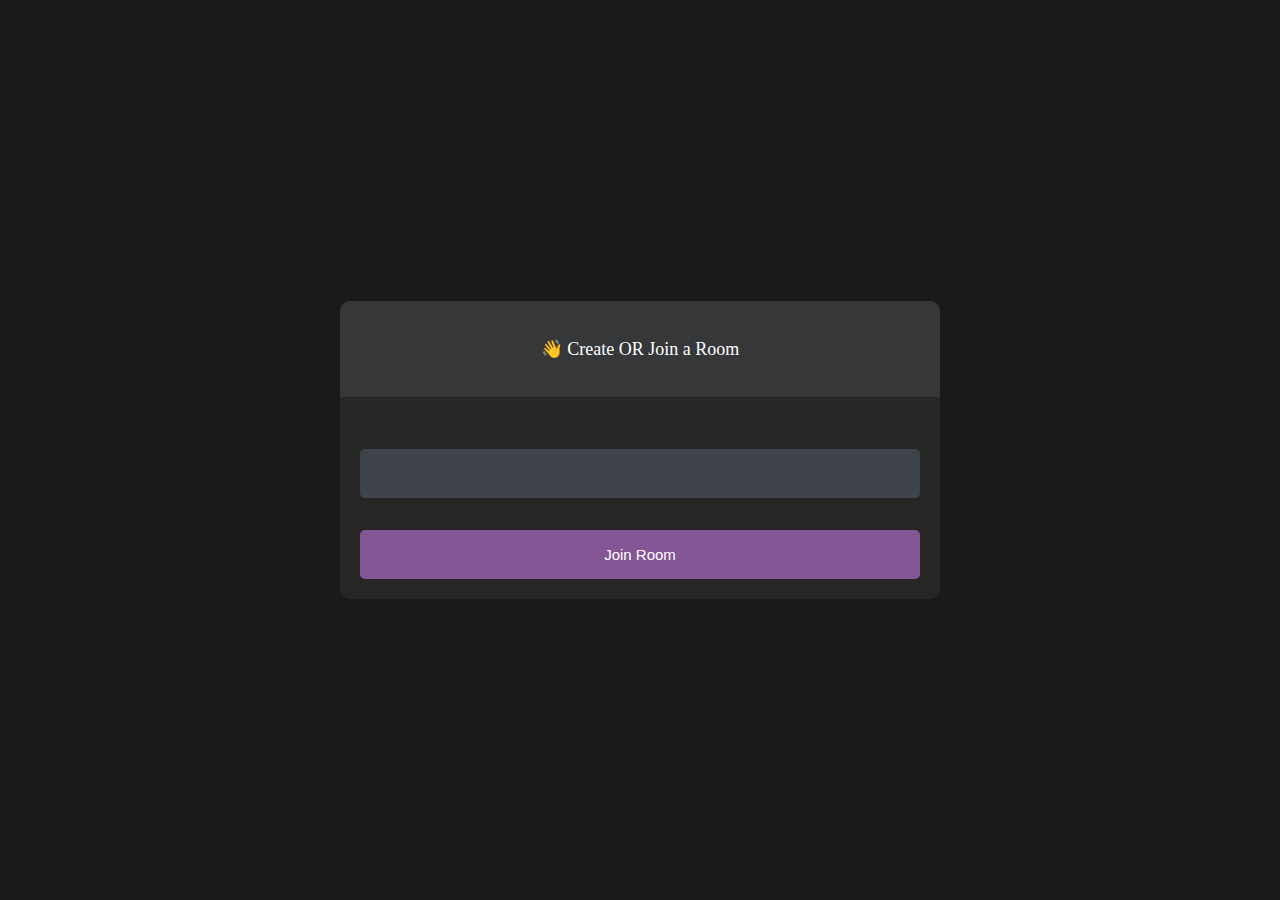
==== src/index.html @ 9889759d "init" ====
<!DOCTYPE html>
<html>
<head>
    <meta charset='utf-8'>
    <meta http-equiv='X-UA-Compatible' content='IE=edge'>
    <title>PeerChat</title>
    <meta name='viewport' content='width=device-width, initial-scale=1'>
    <link rel='stylesheet' type='text/css' media='screen' href='main.css'>
</head>
<body>

    <div id="videos">
        <video class="video-player" id="user-1" autoplay playsinline></video>
        <video class="video-player" id="user-2" autoplay playsinline></video>
    </div>

    <div id="controls">

        <div class="control-container" id="camera-btn">
            <img src="../icons/camera.png" />
        </div>

        <div class="control-container" id="mic-btn">
            <img src="../icons/mic.png" />
        </div>

        <a href="../lobby.html">
            <div class="control-container" id="leave-btn">
                <img src="../icons/phone.png" />
            </div>
        </a>

    </div>
    
</body>
<script src='agora-rtm-sdk-1.4.4.js'></script>
<script src='main.js'></script>
</html>
---- src/main.css ----
*{
    margin: 0;
    padding: 0;
    box-sizing: border-box;
}

#videos{
    display: grid;
    grid-template-columns: 1fr;
    height: 100vh;
    overflow:hidden;
}

.video-player{
    background-color: black;
    width: 100%;
    height: 100%;
    object-fit: cover;
}

#user-2{
    display: none;
}

.smallFrame{
    position: fixed;
    top: 20px;
    left: 20px;
    height: 170px;
    width: 300px;
    border-radius: 5px;
    border:2px solid #b366f9;
    -webkit-box-shadow: 3px 3px 15px -1px rgba(0,0,0,0.77);
    box-shadow: 3px 3px 15px -1px rgba(0,0,0,0.77);
    z-index: 999;
}


#controls{
    position: fixed;
    bottom: 20px;
    left: 50%;
    transform:translateX(-50%);
    display: flex;
    gap: 1em;
}


.control-container{
  background-color: rgb(179, 102, 249, .9);
  padding: 20px;
  border-radius: 50%;
  display: flex;
  justify-content: center;
  align-items: center;
  cursor: pointer;
}

.control-container img{
    height: 30px;
    width: 30px;
}

#leave-btn{
    background-color: rgb(255,80,80, 1);
}

@media screen and (max-width:600px) {
        .smallFrame{
            height: 80px;
            width: 120px;
        }

        .control-container img{
            height: 20px;
            width: 20px;
        }
}
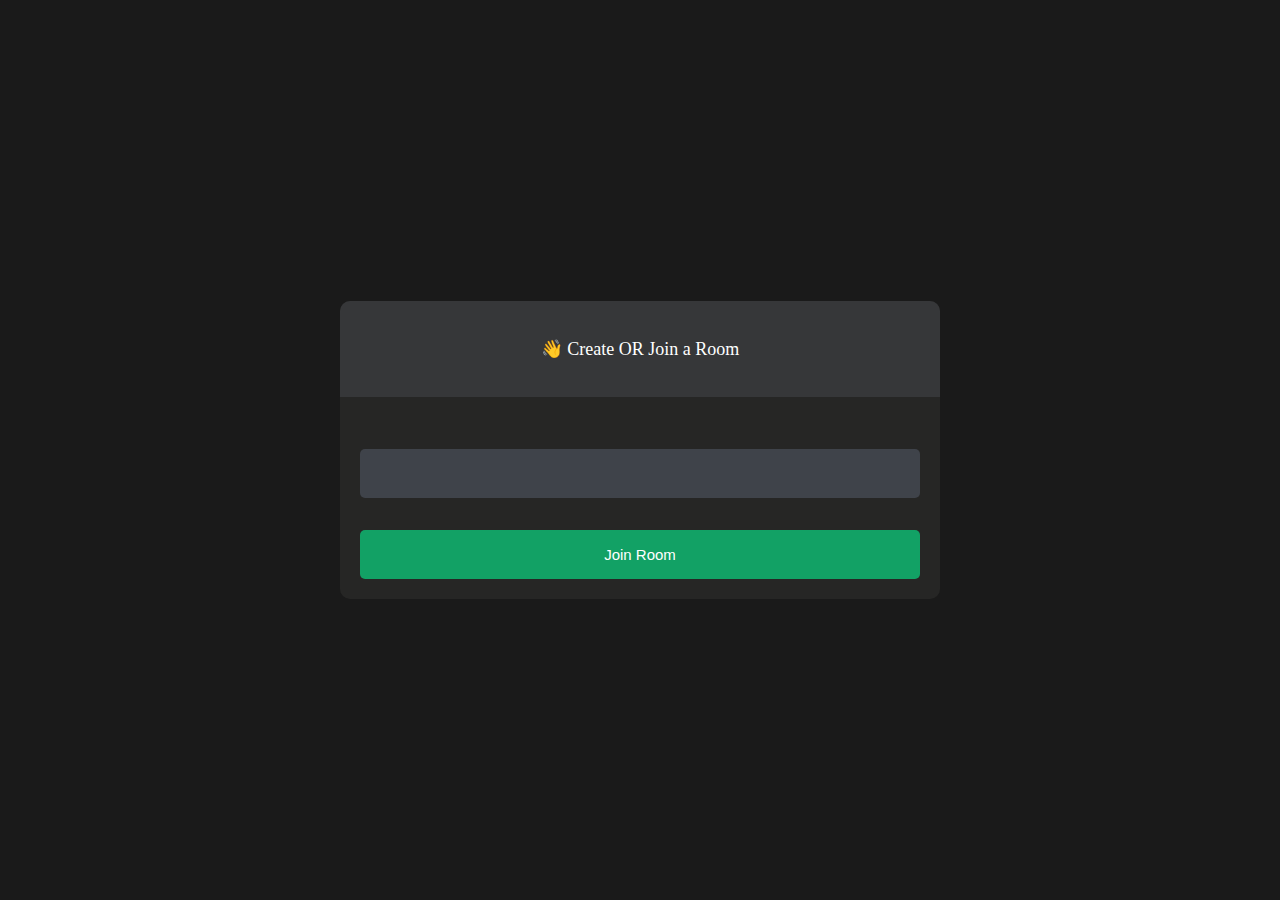
==== commit 2fffd3ef: "init" ====
--- a/src/index.html
+++ b/src/index.html
@@ -3,9 +3,10 @@
 <head>
     <meta charset='utf-8'>
     <meta http-equiv='X-UA-Compatible' content='IE=edge'>
-    <title>PeerChat</title>
+    <title>Virtual Meet</title>
     <meta name='viewport' content='width=device-width, initial-scale=1'>
     <link rel='stylesheet' type='text/css' media='screen' href='main.css'>
+    <link rel="icon" href="icons/favicon.png" type="image/png">
 </head>
 <body>
 
@@ -17,16 +18,16 @@
     <div id="controls">
 
         <div class="control-container" id="camera-btn">
-            <img src="../icons/camera.png" />
+            <img src="icons/camera.png" />
         </div>
 
         <div class="control-container" id="mic-btn">
-            <img src="../icons/mic.png" />
+            <img src="icons/mic.png" />
         </div>
 
-        <a href="../lobby.html">
+        <a href="lobby.html">
             <div class="control-container" id="leave-btn">
-                <img src="../icons/phone.png" />
+                <img src="icons/phone.png" />
             </div>
         </a>
 
--- a/src/main.css
+++ b/src/main.css
@@ -29,7 +29,7 @@
     height: 170px;
     width: 300px;
     border-radius: 5px;
-    border:2px solid #b366f9;
+    border:2px solid #040008;
     -webkit-box-shadow: 3px 3px 15px -1px rgba(0,0,0,0.77);
     box-shadow: 3px 3px 15px -1px rgba(0,0,0,0.77);
     z-index: 999;
@@ -47,7 +47,7 @@
 
 
 .control-container{
-  background-color: rgb(179, 102, 249, .9);
+  background-color: rgba(7, 0, 12, 0.9);
   padding: 20px;
   border-radius: 50%;
   display: flex;
@@ -75,4 +75,12 @@
             height: 20px;
             width: 20px;
         }
+}
+
+#user-1 {
+    transform: scaleX(-1);
+}
+
+#user-2 {
+    transform: scaleX(-1);
 }